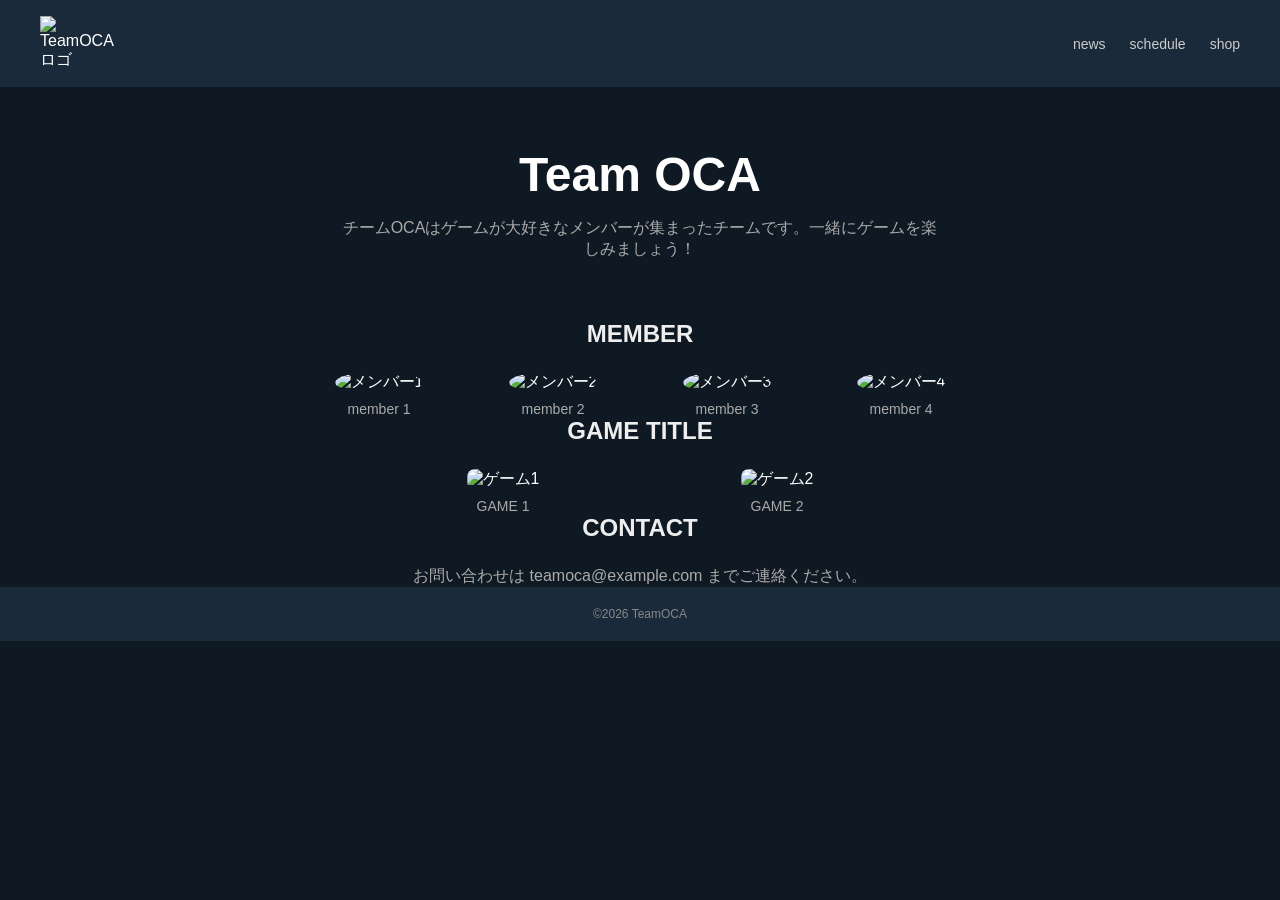
==== exercises/lesson04/index.html @ 9e81832e "no message" ====
<!doctype html>
<html lang="ja">
  <head>
    <meta charset="UTF-8" />
    <meta name="viewport" content="width=device-width, initial-scale=1.0" />
    <link rel="stylesheet" href="style.css" />
    <title>TeamOCA</title>
  </head>
  <body>
    <!-- ============================================
       ① ヘッダー
       ロゴ画像とナビゲーションリンクを横並びにしよう

       ヒント:
       - ロゴ画像: <img src="img/logo.png" alt="..." width="80">
       - ナビリンク: <a href="#">リンク名</a> を3つ（news, schedule, shop）
       - 外側の div に class="header" をつける
       - ナビ部分を <div class="header-nav"> で囲む
       ============================================ -->
    <div class="header">
      <img src="img/logo.png" alt="TeamOCAロゴ" width="80" />
      <div class="header-nav">
        <a href="#">news</a>
        <a href="#">schedule</a>
        <a href="#">shop</a>
      </div>
    </div>

    <!-- ============================================
       ② Aboutセクション
       チーム名と説明文を中央に表示しよう

       ヒント:
       - <div class="about"> で囲む
       - <h1> でチーム名「TeamOCA」
       - <p> で説明文を1〜2文
       ============================================ -->
    <div class="about">
      <h1>Team OCA</h1>
      <p>
        チームOCAはゲームが大好きなメンバーが集まったチームです。一緒にゲームを楽しみましょう！
      </p>
    </div>

    <!-- ============================================
       ③ メンバーセクション
       メンバーの画像と名前を横並びに表示しよう

       ヒント:
       - <div class="section"> で囲む
       - <h2>MEMBER</h2> で見出し
       - <div class="member-list"> の中に メンバーを並べる
       - 1人分の構造:
           <div class="member">
             <img src="img/member/member_01.jpeg" alt="メンバー1">
             <p>member 1</p>
           </div>
       - member_01 〜 member_04 の4人分を作る

       使える画像:
         img/member/member_01.jpeg
         img/member/member_02.jpeg
         img/member/member_03.jpeg
         img/member/member_04.jpeg
       ============================================ -->
    <div class="section">
      <h2>MEMBER</h2>
      <div class="member-list">
        <div class="member">
          <img src="img/member/member_01.jpeg" alt="メンバー1" />
          <p>member 1</p>
        </div>
        <div class="member">
          <img src="img/member/member_02.jpeg" alt="メンバー2" />
          <p>member 2</p>
        </div>
        <div class="member">
          <img src="img/member/member_03.jpeg" alt="メンバー3" />
          <p>member 3</p>
        </div>
        <div class="member">
          <img src="img/member/member_04.jpeg" alt="メンバー4" />
          <p>member 4</p>
        </div>
      </div>
    </div>

    <!-- ============================================
       ④ ゲームセクション
       ゲームの画像とタイトルを横並びに表示しよう

       ヒント:
       - ③と同じ構造で class名を変える
       - <div class="section"> → <h2>GAME TITLE</h2>
       - <div class="game-list"> の中に ゲームを並べる
       - 1つ分の構造:
           <div class="game">
             <img src="img/game/game_01.jpeg" alt="ゲーム1">
             <p>GAME 1</p>
           </div>

       使える画像:
         img/game/game_01.jpeg
         img/game/game_02.jpeg
       ============================================ -->

    <div class="section">
      <h2>GAME TITLE</h2>
      <div class="game-list">
        <div class="game">
          <img src="img/game/game_01.jpeg" alt="ゲーム1" />
          <p>GAME 1</p>
        </div>
        <div class="game">
          <img src="img/game/game_02.jpeg" alt="ゲーム2" />
          <p>GAME 2</p>
        </div>
      </div>
    </div>

    <!-- ============================================
       ⑤ お問い合わせセクション

       ヒント:
       - <div class="section"> で囲む
       - <h2>CONTACT</h2>
       - <p> でメールアドレスなどの連絡先を書く
       ============================================ -->
    <div class="section">
      <h2>CONTACT</h2>
      <p>お問い合わせは teamoca@example.com までご連絡ください。</p>
    </div>

    <!-- ============================================
       ⑥ フッター

       ヒント:
       - <div class="footer"> で囲む
       - <p>&copy; 2026 TeamOCA</p>
       - &copy; は © マークになる特殊文字
       ============================================ -->
    <div class="footer">
      <p>&copy;2026 TeamOCA</p>
    </div>
  </body>
</html>
---- exercises/lesson04/style.css ----
/* =============================================
   リセット・基本設定
   =============================================
   まず最初にこれを書こう。
   ブラウザのデフォルト余白をリセットする定番の書き方です。

   ヒント:
     * { margin: 0; padding: 0; box-sizing: border-box; }
     body に background-color, color, font-family を設定
     img に max-width: 100% を設定（画像がはみ出さないように）
   ============================================= */
* {
  margin: 0;
  padding: 0;
  box-sizing: border-box;
}

body {
  font-family: sans-serif;
  background-color: #0f1923;
  color: white;
}

img {
  max-width: 100%;
}

/* =============================================
   ヘッダー
   =============================================
   ロゴとナビを横並びにして、両端に配置しよう。

   ヒント:
     .header に display: flex を指定
     justify-content: space-between → 両端に配置
     align-items: center → 縦方向の中央揃え
     padding で内側の余白をつける
     background-color で背景色をつける

     .header-nav にも display: flex + gap を指定
     → ナビリンク同士が横並びになる

     .header-nav a に color と text-decoration: none を指定
     → リンクの色を変えて下線を消す
   ============================================= */
.header {
  display: flex;
  justify-content: space-between;
  align-items: center;
  padding: 16px 40px;
  background-color: #1a2a3a;
}

.header-nav {
  display: flex;
  gap: 24px;
}

.header-nav a {
  color: #ccc;
  text-decoration: none;
  font-size: 14px;
}

/* =============================================
   Aboutセクション
   =============================================
   チーム名と説明文を中央に表示しよう。

   ヒント:
     .about に text-align: center と padding を設定
     .about h1 に font-size を設定
     .about p に color（薄めの色）を設定
   ============================================= */
.about {
  text-align: center;
  padding: 60px 40px;
  background-image: url(img/about.jpg);
}

.about h1 {
  font-size: 36pt;
  margin-bottom: 16px;
}

.about p {
  color: #aaa;
  max-width: 600px;
  margin: 0 auto;
}

/* =============================================
   セクション共通
   =============================================
   メンバー・ゲーム・お問い合わせで共通のスタイル。

   ヒント:
     .section に padding を設定
     .section h2 に text-align: center, font-size, margin-bottom を設定
   ============================================= */
.section {
  padding: 40pz;
}

.section h2 {
  text-align: center;
  font-size: 24px;
  margin-bottom: 24px;
  color: #eee;
}

/* =============================================
   メンバーセクション
   =============================================
   メンバーの画像と名前を横並びにしよう。

   ヒント:
     .member-list に display: flex を指定
     justify-content: center → 中央寄せ
     gap → メンバー間の隙間
     flex-wrap: wrap → 画面が狭いとき折り返す

     .member に text-align: center, width を設定

     .member img に width, height を設定
     border-radius: 50% → 画像が丸くなる！
     object-fit: cover → 画像が歪まない

     .member p に margin-top, font-size, color を設定
   ============================================= */
.member-list {
  display: flex;
  justify-content: center;
  gap: 24px;
  flex-wrap: wrap;
}

.member {
  text-align: center;
  width: 150px;
}

.member img {
  width: 150px;
  height: 150px;
  border-radius: 50%;
  object-fit: cover;
}

.member p {
  margin-top: 8px;
  font-size: 14px;
  color: #ccc;
}

/* =============================================
   ゲームセクション
   =============================================
   メンバーとほぼ同じ構造。class名を変えて書こう。

   ヒント:
     .game-list → display: flex, justify-content, gap, flex-wrap
     .game → text-align: center, width
     .game img → width, height, border-radius: 8px, object-fit: cover
     .game p → margin-top, font-size, color
   ============================================= */
.game-list {
  display: flex;
  justify-content: center;
  gap: 24px;
  flex-wrap: wrap;
}

.game {
  text-align: center;
  width: 250px;
}

.game img {
  width: 250px;
  height: 150px;
  border-radius: 8px;
  object-fit: cover;
}

.game p {
  margin-top: 8px;
  font-size: 14px;
  color: #ccc;
}
/* =============================================
   お問い合わせ
   =============================================
   ヒント:
     .section p に text-align: center と color を設定
   ============================================= */
.section p {
  text-align: center;
  color: #aaa;
}
/* =============================================
   フッター
   =============================================
   ヒント:
     .footer に text-align: center, padding, background-color を設定
     color, font-size を設定
   ============================================= */
.footer {
  text-align: center;
  padding: 20px;
  background-color: #1a2a3a;
  color: #888;
  font-size: 12px;
}
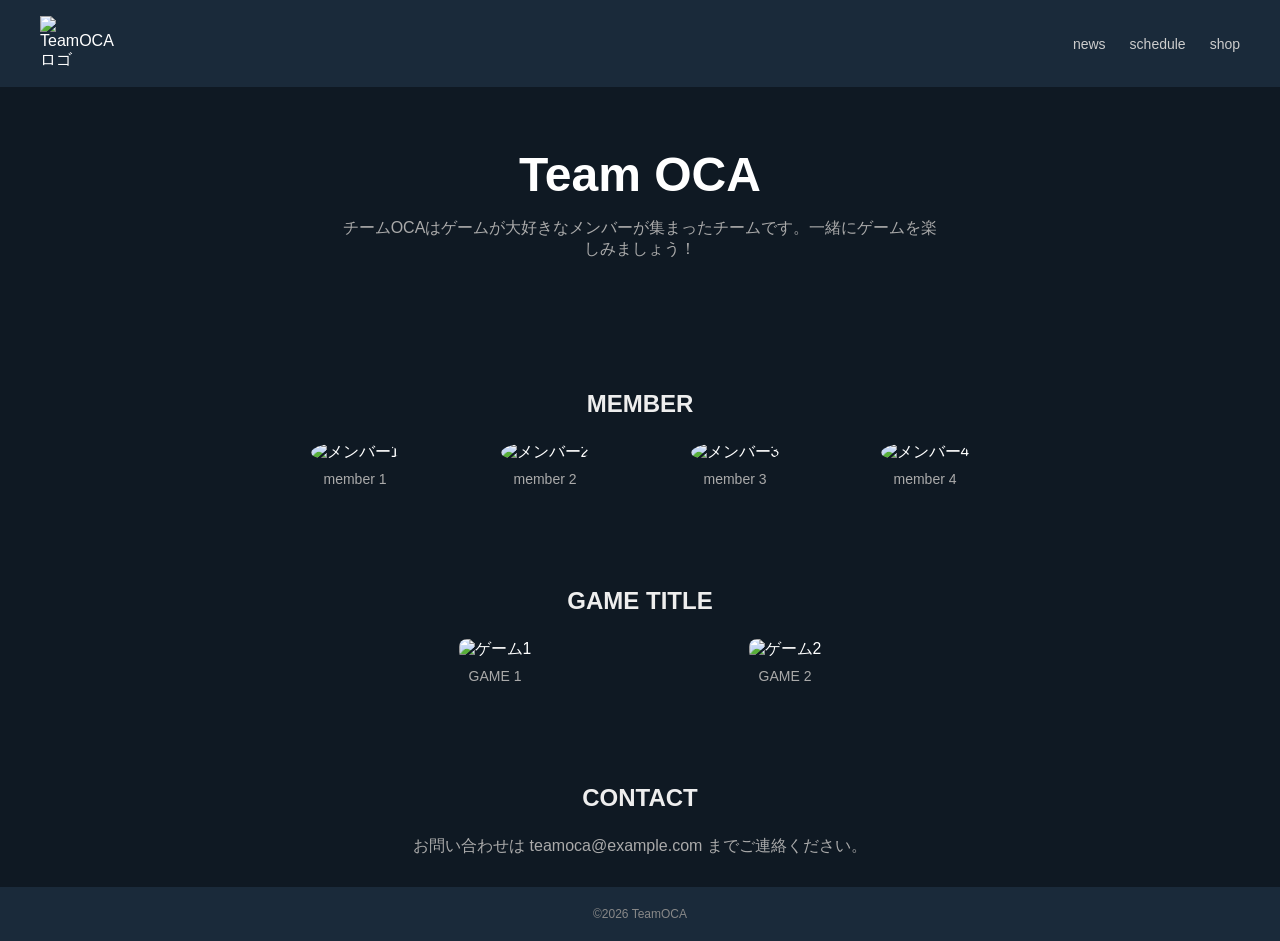
==== commit cc99357f: "no message" ====
--- a/exercises/lesson04/index.html
+++ b/exercises/lesson04/index.html
@@ -18,7 +18,7 @@
        - ナビ部分を <div class="header-nav"> で囲む
        ============================================ -->
     <div class="header">
-      <img src="img/logo.png" alt="TeamOCAロゴ" width="80" />
+      <img class="logo" src="img/logo.png" alt="TeamOCAロゴ" width="80" />
       <div class="header-nav">
         <a href="#">news</a>
         <a href="#">schedule</a>
@@ -67,19 +67,35 @@
       <h2>MEMBER</h2>
       <div class="member-list">
         <div class="member">
-          <img src="img/member/member_01.jpeg" alt="メンバー1" />
+          <img
+            class="animation-hover"
+            src="img/member/member_01.jpeg"
+            alt="メンバー1"
+          />
           <p>member 1</p>
         </div>
         <div class="member">
-          <img src="img/member/member_02.jpeg" alt="メンバー2" />
+          <img
+            class="animation-hover"
+            src="img/member/member_02.jpeg"
+            alt="メンバー2"
+          />
           <p>member 2</p>
         </div>
         <div class="member">
-          <img src="img/member/member_03.jpeg" alt="メンバー3" />
+          <img
+            class="animation-hover"
+            src="img/member/member_03.jpeg"
+            alt="メンバー3"
+          />
           <p>member 3</p>
         </div>
         <div class="member">
-          <img src="img/member/member_04.jpeg" alt="メンバー4" />
+          <img
+            class="animation-hover"
+            src="img/member/member_04.jpeg"
+            alt="メンバー4"
+          />
           <p>member 4</p>
         </div>
       </div>
@@ -108,11 +124,19 @@
       <h2>GAME TITLE</h2>
       <div class="game-list">
         <div class="game">
-          <img src="img/game/game_01.jpeg" alt="ゲーム1" />
+          <img
+            class="animation-hover"
+            src="img/game/game_01.jpeg"
+            alt="ゲーム1"
+          />
           <p>GAME 1</p>
         </div>
         <div class="game">
-          <img src="img/game/game_02.jpeg" alt="ゲーム2" />
+          <img
+            class="animation-hover"
+            src="img/game/game_02.jpeg"
+            alt="ゲーム2"
+          />
           <p>GAME 2</p>
         </div>
       </div>
--- a/exercises/lesson04/style.css
+++ b/exercises/lesson04/style.css
@@ -1,14 +1,3 @@
-/* =============================================
-   リセット・基本設定
-   =============================================
-   まず最初にこれを書こう。
-   ブラウザのデフォルト余白をリセットする定番の書き方です。
-
-   ヒント:
-     * { margin: 0; padding: 0; box-sizing: border-box; }
-     body に background-color, color, font-family を設定
-     img に max-width: 100% を設定（画像がはみ出さないように）
-   ============================================= */
 * {
   margin: 0;
   padding: 0;
@@ -21,28 +10,21 @@
   color: white;
 }
 
+.animation-hover:hover {
+  transition: 2s;
+  transform: translateY(-10px);
+}
+
 img {
   max-width: 100%;
 }
 
-/* =============================================
-   ヘッダー
-   =============================================
-   ロゴとナビを横並びにして、両端に配置しよう。
+@media (max-width: 767px) {
+  img {
+    width: 30px;
+  }
+}
 
-   ヒント:
-     .header に display: flex を指定
-     justify-content: space-between → 両端に配置
-     align-items: center → 縦方向の中央揃え
-     padding で内側の余白をつける
-     background-color で背景色をつける
-
-     .header-nav にも display: flex + gap を指定
-     → ナビリンク同士が横並びになる
-
-     .header-nav a に color と text-decoration: none を指定
-     → リンクの色を変えて下線を消す
-   ============================================= */
 .header {
   display: flex;
   justify-content: space-between;
@@ -62,20 +44,18 @@
   font-size: 14px;
 }
 
-/* =============================================
-   Aboutセクション
-   =============================================
-   チーム名と説明文を中央に表示しよう。
-
-   ヒント:
-     .about に text-align: center と padding を設定
-     .about h1 に font-size を設定
-     .about p に color（薄めの色）を設定
-   ============================================= */
 .about {
   text-align: center;
   padding: 60px 40px;
   background-image: url(img/about.jpg);
+}
+
+@media (max-width: 767px) {
+  .about {
+    text-align: center;
+    padding: 40px 40px;
+    background-image: url(img/about.jpg);
+  }
 }
 
 .about h1 {
@@ -89,15 +69,6 @@
   margin: 0 auto;
 }
 
-/* =============================================
-   セクション共通
-   =============================================
-   メンバー・ゲーム・お問い合わせで共通のスタイル。
-
-   ヒント:
-     .section に padding を設定
-     .section h2 に text-align: center, font-size, margin-bottom を設定
-   ============================================= */
 .section {
   padding: 40pz;
 }
@@ -105,33 +76,27 @@
 .section h2 {
   text-align: center;
   font-size: 24px;
+  margin-top: 70px;
   margin-bottom: 24px;
   color: #eee;
 }
 
-/* =============================================
-   メンバーセクション
-   =============================================
-   メンバーの画像と名前を横並びにしよう。
+@media (max-width: 767px) {
+  .section h2 {
+    text-align: center;
+    font-size: 24px;
+    margin-top: 50px;
+    margin-bottom: 24px;
+    color: #eee;
+    background-color: black;
+    padding: 10px;
+  }
+}
 
-   ヒント:
-     .member-list に display: flex を指定
-     justify-content: center → 中央寄せ
-     gap → メンバー間の隙間
-     flex-wrap: wrap → 画面が狭いとき折り返す
-
-     .member に text-align: center, width を設定
-
-     .member img に width, height を設定
-     border-radius: 50% → 画像が丸くなる！
-     object-fit: cover → 画像が歪まない
-
-     .member p に margin-top, font-size, color を設定
-   ============================================= */
 .member-list {
   display: flex;
   justify-content: center;
-  gap: 24px;
+  gap: 40px;
   flex-wrap: wrap;
 }
 
@@ -153,22 +118,20 @@
   color: #ccc;
 }
 
-/* =============================================
-   ゲームセクション
-   =============================================
-   メンバーとほぼ同じ構造。class名を変えて書こう。
-
-   ヒント:
-     .game-list → display: flex, justify-content, gap, flex-wrap
-     .game → text-align: center, width
-     .game img → width, height, border-radius: 8px, object-fit: cover
-     .game p → margin-top, font-size, color
-   ============================================= */
 .game-list {
   display: flex;
   justify-content: center;
-  gap: 24px;
+  gap: 40px;
   flex-wrap: wrap;
+}
+
+@media (max-width: 767px) {
+  .game-list {
+    display: flex;
+    justify-content: center;
+    gap: 40px;
+    flex-wrap: wrap;
+  }
 }
 
 .game {
@@ -188,23 +151,13 @@
   font-size: 14px;
   color: #ccc;
 }
-/* =============================================
-   お問い合わせ
-   =============================================
-   ヒント:
-     .section p に text-align: center と color を設定
-   ============================================= */
+
 .section p {
   text-align: center;
   color: #aaa;
+  margin-bottom: 30px;
 }
-/* =============================================
-   フッター
-   =============================================
-   ヒント:
-     .footer に text-align: center, padding, background-color を設定
-     color, font-size を設定
-   ============================================= */
+
 .footer {
   text-align: center;
   padding: 20px;
